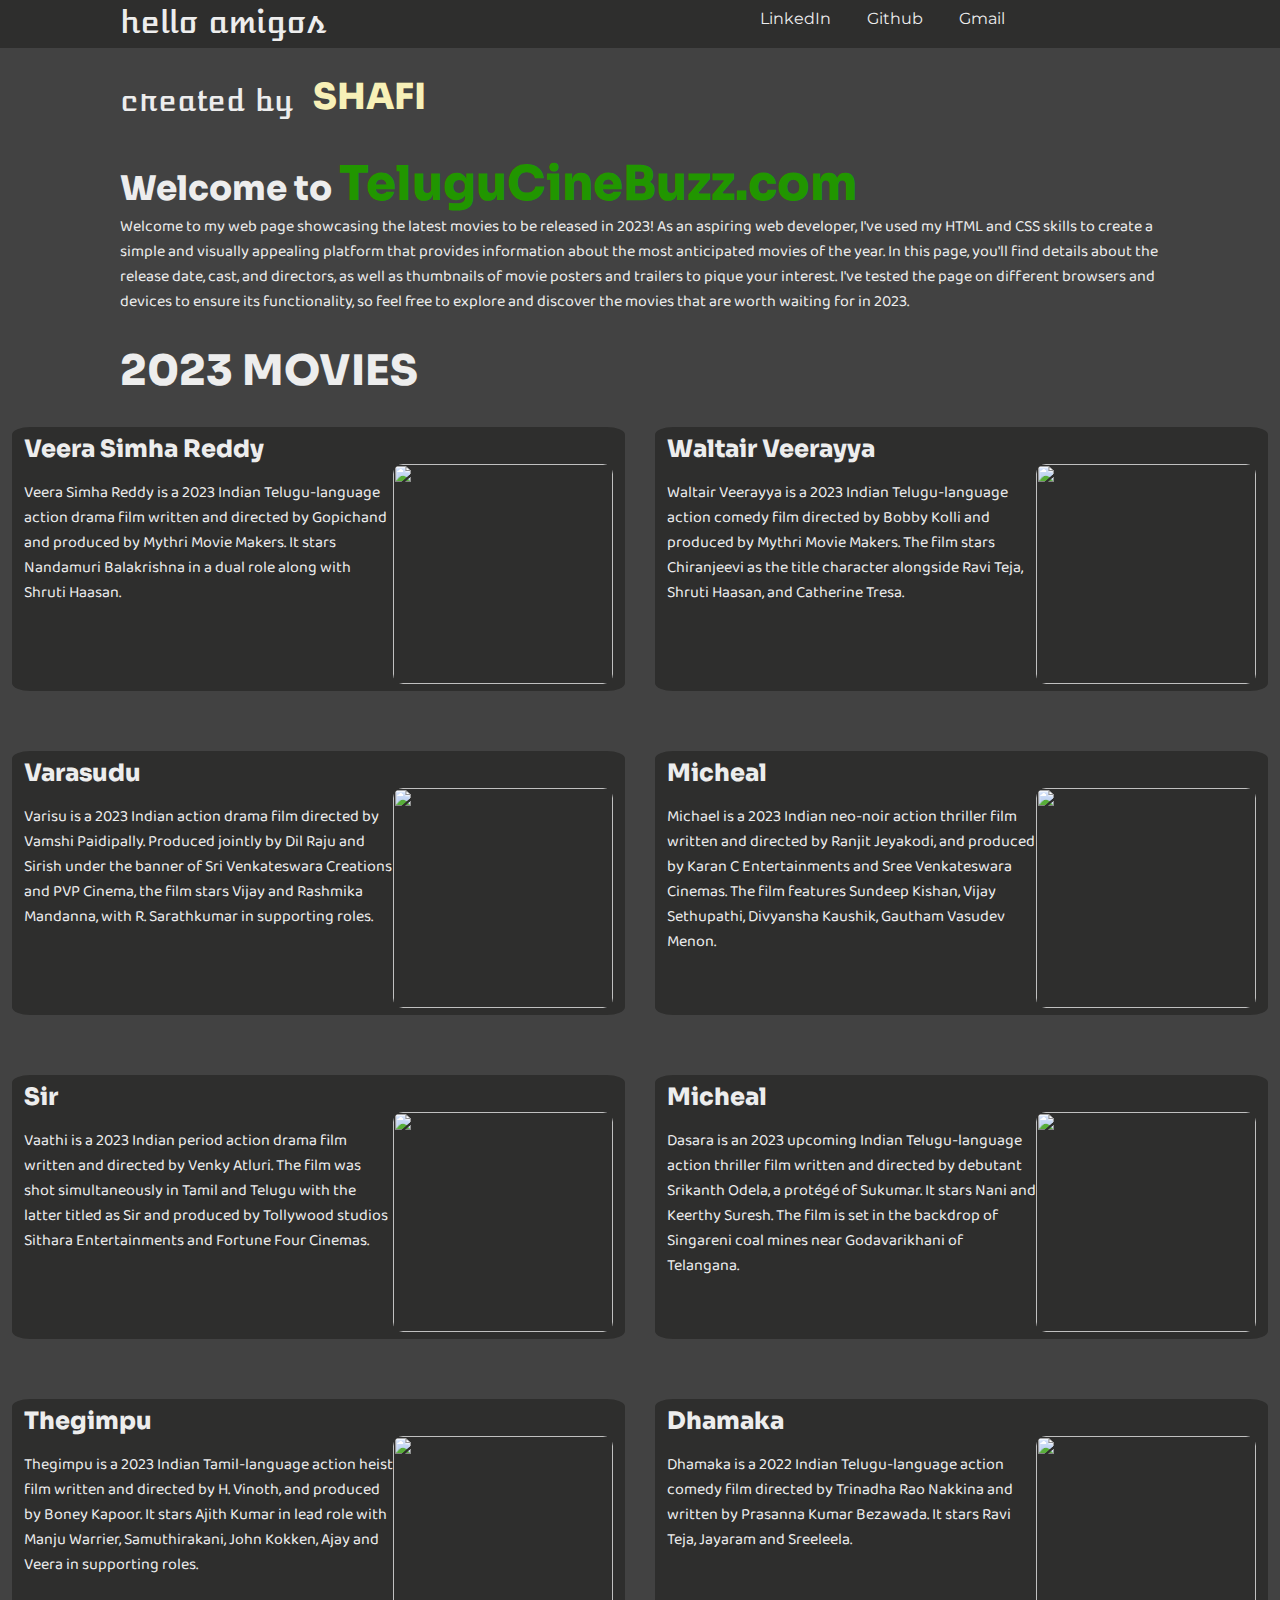
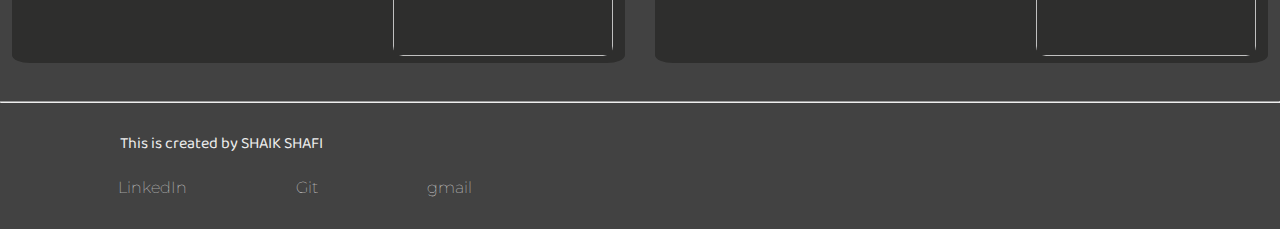
==== index.html @ 4e466ff7 "Update index.html" ====
<!DOCTYPE html>
<html lang="en">

<head>
  <meta charset="UTF-8" />
  <meta name="viewport" content="width=device-width, initial-scale=1.0" />
  <link rel="stylesheet" href="style.css" >
  <style>
    @import url('https://fonts.googleapis.com/css2?family=Atomic+Age&display=swap');
    @import url('https://fonts.googleapis.com/css2?family=Montserrat:wght@100&display=swap');
    @import url('https://fonts.googleapis.com/css2?family=Montserrat:ital,wght@1,600&family=Sora:wght@600&display=swap');
    @import url('https://fonts.googleapis.com/css2?family=Baloo+2&family=Montserrat:ital,wght@1,600&family=Sora:wght@300&display=swap');
 
 </style>
  <title>TeluguCineBuzz</title>
</head>

<body>
 <div class="container">
   <span class="hola">hello amigos</span>
   <div class="topmenu">
          <span><a href="https://www.linkedin.com/in/shaik-shafi-263649238/">LinkedIn</a></span>
          <span><a href="https://github.com/shafi099">Github</a></span>
          <span><a href="shaikshafieluru@gmail.com">Gmail</a></span>
          </div>
</div>
<div></div>
<div class="intro">
    <span class="im">created by</span>
    <span class="introbox">SHAFI</span>
    </span>
</div>

<div class="welbox"><span class="wel">Welcome to </span ><span class="buzz">TeluguCineBuzz.com</span></div>

<div class="desc">Welcome to my web page showcasing the latest movies to be released in 2023! As an aspiring web developer, I've used my HTML and CSS skills to create a simple and visually appealing platform that provides information about the most anticipated movies of the year. In this page, you'll find details about the release date, cast, and directors, as well as thumbnails of movie posters and trailers to pique your interest. I've tested the page on different browsers and devices to ensure its functionality, so feel free to explore and discover the movies that are worth waiting for in 2023.</div>

<div class="moviehead"> 2023 MOVIES</div>
<div class="moviebox">
  <div class="innerbox1">
    <div><div class="title">Veera Simha Reddy</div>
        <img src="1.jpg" class="image">
      <p class="moviepara">Veera Simha Reddy is a 2023 Indian Telugu-language action drama film written and directed by Gopichand and produced by Mythri Movie Makers. It stars Nandamuri Balakrishna in a dual role along with Shruti Haasan. </p></div>
  </div>
    <div class="innerbox2">
         <div><div class="title">Waltair Veerayya</div> <img src="2.jpg">
     <p class="moviepara">Waltair Veerayya is a 2023 Indian Telugu-language action comedy film directed by Bobby Kolli and produced by Mythri Movie Makers. The film stars Chiranjeevi as the title character alongside Ravi Teja, Shruti Haasan, and Catherine Tresa.</p></div>
  </div>
</div>

<div class="moviebox">
  <div class="innerbox1">
        <div><div class="title">Varasudu</div><img src="3.jpg" class="image">
      <p class="moviepara">Varisu is a 2023 Indian action drama film directed by Vamshi Paidipally. Produced jointly by Dil Raju and Sirish under the banner of Sri Venkateswara Creations and PVP Cinema, the film stars Vijay and Rashmika Mandanna, with R. Sarathkumar in supporting roles.</p></div>
  </div>
    <div class="innerbox2">
        <div><div class="title">Micheal</div><img src="4.jpg">
      <p class="moviepara">Michael is a 2023 Indian neo-noir action thriller film written and directed by Ranjit Jeyakodi, and produced by Karan C Entertainments and Sree Venkateswara Cinemas. The film features Sundeep Kishan, Vijay Sethupathi, Divyansha Kaushik, Gautham Vasudev Menon.</p></div>
  </div>
</div>


<div class="moviebox">
  <div class="innerbox1">
        <div><div class="title">Sir</div><img src="5.jpg" class="image">
      <p class="moviepara">Vaathi is a 2023 Indian period action drama film written and directed by Venky Atluri. The film was shot simultaneously in Tamil and Telugu with the latter titled as Sir and produced by Tollywood studios Sithara Entertainments and Fortune Four Cinemas. </p></div>
  </div>
    <div class="innerbox2">
       <div><div class="title">Micheal</div> <img src="6.jpg">
      <p class="moviepara">Dasara is an 2023 upcoming Indian Telugu-language action thriller film written and directed by debutant Srikanth Odela, a protégé of Sukumar. It stars Nani and Keerthy Suresh. The film is set in the backdrop of Singareni coal mines near Godavarikhani of Telangana.</p></div>
  </div>
</div>


<div class="moviebox">
  <div class="innerbox1">
      <div><div class="title">Thegimpu</div>  <img src="7.jpg" class="image">
      <p class="moviepara">Thegimpu is a 2023 Indian Tamil-language action heist film written and directed by H. Vinoth, and produced by Boney Kapoor. It stars Ajith Kumar in lead role with Manju Warrier, Samuthirakani, John Kokken, Ajay and Veera in supporting roles.</p></div>
  </div>
    <div class="innerbox2">
       <div><div class="title">Dhamaka</div> <img src="8.jpg">
      <p class="moviepara">Dhamaka is a 2022 Indian Telugu-language action comedy film directed by Trinadha Rao Nakkina and written by Prasanna Kumar Bezawada. It stars Ravi Teja, Jayaram and Sreeleela.</p></div>
  </div>
</div>



<hr>

<p class="last">This is created by SHAIK SHAFI</p>

<div class="bottommenu">
  <span><a href="https://www.linkedin.com/in/shaik-shafi-263649238/">LinkedIn</a></span>
  <span><a href="https://github.com/shafi099">Git</a></span>
  <span><a href="shaikshafieluru@gmail.com">gmail</a></span>
  </div>





</body>

</html>
---- style.css ----
body{
  background-color: #424242;
  margin:0px;
  }
@font-face{
font-family:myFont;
src:url(GloriaHallelujah-Regular.ttf)
}




.container{
margin:0x;
display:flex;
height:48px;
background-color: #2e2e2d;
}
.hola{
width:50%;
font-family: 'Atomic Age', cursive;
font-size:32px;
font-weight:1;
color: #ededed;
margin-left:120px;
}
.topmenu{
gap:0px;
display:flex;
margin-top:9px;
margin-left:0px;
font-family:palatino;
gap:36px;
}
.topmenu a{
  color:#ededed;
background-color: #2e2e2d;
width:100px;
height:32px;
border:none;
font-family: 'Montserrat', sans-serif;
text-decoration: none;
}
.welbox{padding-left:120px;margin-top:32px;}
.wel{font-size:34px;font-weight:900;color:#ededed;font-family: 'Sora', sans-serif;}
.buzz{font-size:48px;font-weight:900;color:#219600;font-family: 'Sora', sans-serif;}
.intro{
  margin-left:0px;
  margin-top:26px;display:flex;gap:14px;color: #ededed;
}
.im{color:#ededed;padding-left:120px;padding-top:6px;font-family: 'Atomic Age', cursive;font-size:30px;text-align: bottom;}
.introbox{padding-left:6px;font-size:36px;font-family: 'Sora', sans-serif;font-weight:900;color:#f7f0b7;}

.ss,.hh,.aa,.ff,.ii{color:#f7f0b7;}
.desc{font-family: 'Baloo 2', cursive;font-weight:100;margin-left:120px;margin-right:120px;color: #ededed}
.moviehead{margin-left:120px;font-size:42px;color: #ededed;
margin-top:30px;display:flex;gap:14px;font-family: 'Sora', sans-serif;font-weight: 900;}

.moviebox{
  background-color:#424242;
  height:300px;
  position:center;
  padding: 12px 12px 12px 12px;
  display:flex;
  gap:30px;
  justify-content:center;
  align-items:center;
  overflow:hidden;
  
}
.innerbox1,.innerbox2{
  background-color:#2e2e2d;
  
    max-width: 600px;
    width: 100%;
  
  
  height:80%;
  display:flex;
  gap:15px;
  padding:12px;
  border-radius:3%;
  justify-content:center;
  align-items:center;
}

img{ border-radius: 10px; height:220px;width:220px;float:right;}
.title{font-family: 'Sora', sans-serif;font-weight: 900;font-size:24px;color: #ededed;}
.moviepara{font-family: 'Baloo 2', cursive;font-weight:100;color: #ededed; }
hr{color: #ededed;}
.last{padding-top:12px;padding-left:120px;font-family: 'Baloo 2', cursive;font-weight:100;margin-left:0px;margin-right:0px;color: #ededed}
.bottommenu{padding-left:12px;padding-top:4px;font-family: 'Baloo 2', cursive;font-weight:100;gap:24px;}
.bottommenu a{margin-left:106px;margin-bottom: 15px;padding-bottom:32px;
  margin-top: 10px;
  color:#ededed;
height:32px;
border:none;
font-family: 'Montserrat', sans-serif;
text-decoration: none;
}

@media all and (max-width:480px){
  body{
    background-color: #424242;
    margin:0px;
    }
    .container{
      margin-left:6x;
      display:flex;
      height:36px;
      background-color: #2e2e2d;
      gap:10px;
      
      }
      .hola{

      font-family: 'Atomic Age', cursive;
      font-size:20px;
      font-weight:1;
      color: #ededed;
      padding-top: 6px;
      margin-left:12px;
      }
      .topmenu{
        float:right;
      gap:0px;
      display:nowrap;
      margin-top:0px;
      margin-left:0px;
      font-family:palatino;
      gap:10px;
      font-size: 12px;
      background-color: #2e2e2d;
      justify-content: center;
      align-items: center;
      }
      .topmenu span{
        margin-left:16px;
        margin-top: 18px;
        color:#ededed;
      height:32px;
      border:none;
      font-family: 'Montserrat', sans-serif;
      text-decoration: none;
      }

      .intro{
        margin-left:0px;
        margin-top:10px;display:flex;gap:6px;color: #ededed;
      }
      
.im{padding-top:16px;padding-left:12px;font-family: 'Atomic Age', cursive;font-size:20px;text-align: bottom;}

.ss,.hh,.aa,.ff,.ii{color:#f7f0b7;}

.welbox{padding-left:12px;margin-top:32px;}
.wel{font-size:20px;font-weight:900;color:#ededed;font-family: 'Sora', sans-serif;}
.buzz{font-size:26px;font-weight:900;color:#219600;font-family: 'Sora', sans-serif;}
.desc{padding:12px;font-family: 'Baloo 2', cursive;font-weight:100;margin-left:0px;margin-right:0px;color: #ededed}
.moviehead{margin-left:0px;font-size:42px;color: #ededed;padding-left:3px;
margin-top:30px;display:flex;gap:14px;font-family: 'Sora', sans-serif;font-weight: 900;}


.moviebox{
  background-color:#424242;
  height:500px;
  position:center;
  padding: 12px 12px 12px 12px;
  display:grid;
  gap:2px;
  justify-content:center;
  align-items:center;
  
  
}

.innerbox1,.innerbox2{
  background-color:#2e2e2d;
  
    max-width: 600px;
    width: 90%;
  
  overflow:auto;
  height:80%;
  display:grid;
  gap:15px;
  padding:12px;
  border-radius:3%;
  justify-content:center;
  align-items:center;
}

img{ border-radius: 10px; ;height:220px;width:220px;float:center;}
.title{font-family: 'Sora', sans-serif;font-weight: 900;font-size:18px;color: #ededed;}
.moviepara{font-family: 'Baloo 2', cursive;font-weight:100;color: #ededed; }
.last{padding-top:12px;padding-left:24px;font-family: 'Baloo 2', cursive;font-weight:100;margin-left:0px;margin-right:0px;color: #ededed}
.bottommenu{padding-left:12px;padding-top:4px;font-family: 'Baloo 2', cursive;font-weight:100;gap:24px;}
.bottommenu a{margin-left:16px;
  margin-top: 10px;
  color:#ededed;
height:32px;
border:none;
font-family: 'Montserrat', sans-serif;
text-decoration: none;
}

}
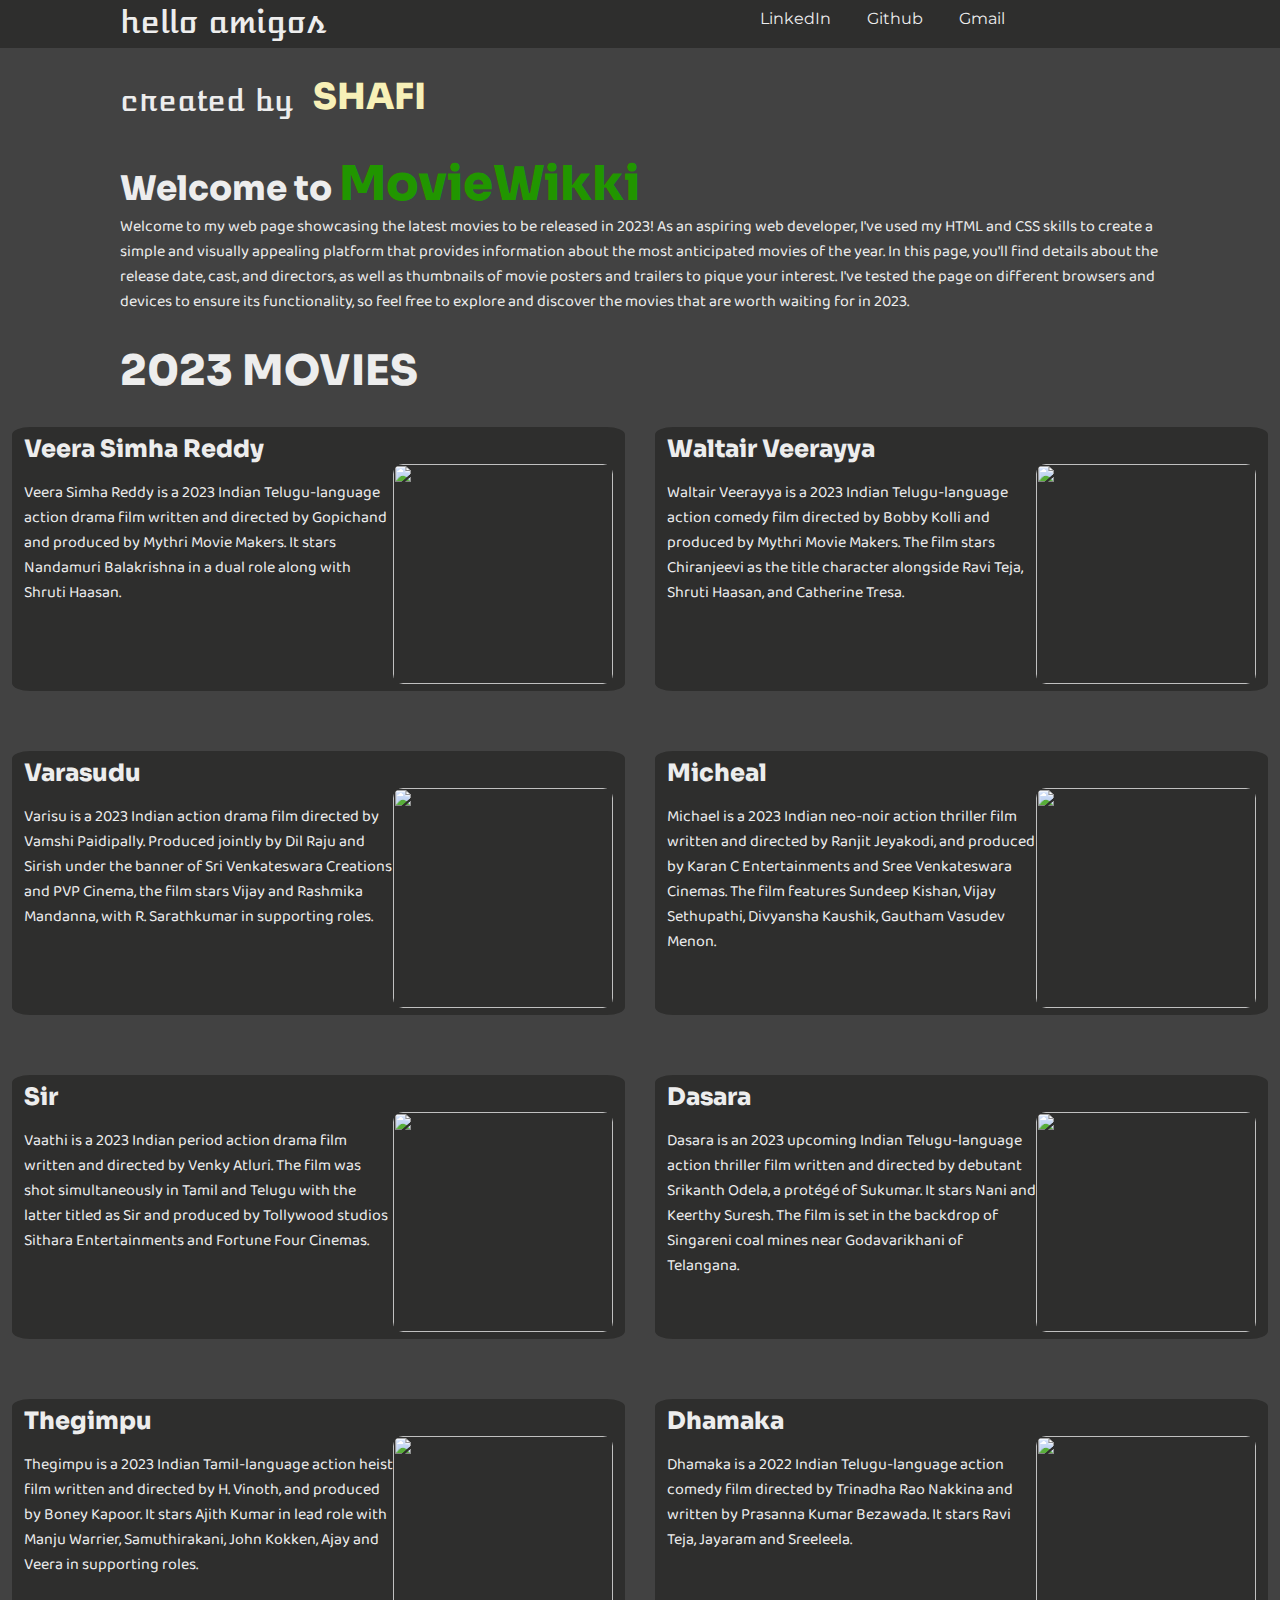
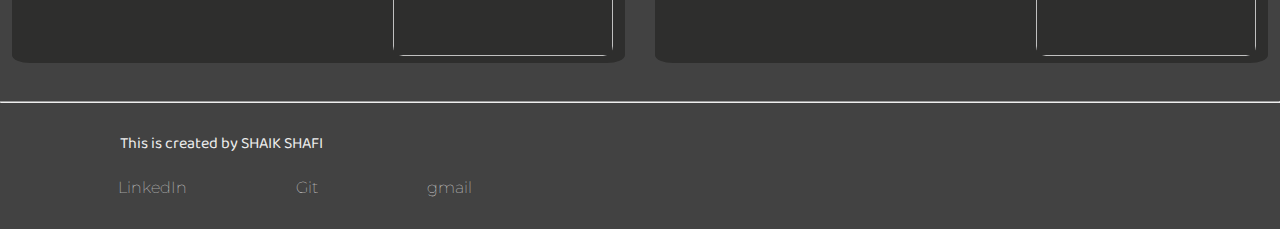
==== commit f4ff8ce2: "commit" ====
--- a/index.html
+++ b/index.html
@@ -31,7 +31,7 @@
     </span>
 </div>
 
-<div class="welbox"><span class="wel">Welcome to </span ><span class="buzz">TeluguCineBuzz.com</span></div>
+<div class="welbox"><span class="wel">Welcome to </span ><span class="buzz">MovieWikki</span></div>
 
 <div class="desc">Welcome to my web page showcasing the latest movies to be released in 2023! As an aspiring web developer, I've used my HTML and CSS skills to create a simple and visually appealing platform that provides information about the most anticipated movies of the year. In this page, you'll find details about the release date, cast, and directors, as well as thumbnails of movie posters and trailers to pique your interest. I've tested the page on different browsers and devices to ensure its functionality, so feel free to explore and discover the movies that are worth waiting for in 2023.</div>
 
@@ -66,7 +66,7 @@
       <p class="moviepara">Vaathi is a 2023 Indian period action drama film written and directed by Venky Atluri. The film was shot simultaneously in Tamil and Telugu with the latter titled as Sir and produced by Tollywood studios Sithara Entertainments and Fortune Four Cinemas. </p></div>
   </div>
     <div class="innerbox2">
-       <div><div class="title">Micheal</div> <img src="6.jpg">
+       <div><div class="title">Dasara</div> <img src="6.jpg">
       <p class="moviepara">Dasara is an 2023 upcoming Indian Telugu-language action thriller film written and directed by debutant Srikanth Odela, a protégé of Sukumar. It stars Nani and Keerthy Suresh. The film is set in the backdrop of Singareni coal mines near Godavarikhani of Telangana.</p></div>
   </div>
 </div>
--- a/style.css
+++ b/style.css
@@ -177,12 +177,12 @@
 
 .innerbox1,.innerbox2{
   background-color:#2e2e2d;
-  
+  /* height:500px; */
     max-width: 600px;
     width: 90%;
   
   overflow:auto;
-  height:80%;
+  height:90%;
   display:grid;
   gap:15px;
   padding:12px;
@@ -191,8 +191,8 @@
   align-items:center;
 }
 
-img{ border-radius: 10px; ;height:220px;width:220px;float:center;}
-.title{font-family: 'Sora', sans-serif;font-weight: 900;font-size:18px;color: #ededed;}
+img{ border-radius: 10px; ;height:175px;width:175px;float:center;margin-top:18px;}
+.title{font-family: 'Sora', sans-serif;font-weight: 900;font-size:24px;color: #ededed;}
 .moviepara{font-family: 'Baloo 2', cursive;font-weight:100;color: #ededed; }
 .last{padding-top:12px;padding-left:24px;font-family: 'Baloo 2', cursive;font-weight:100;margin-left:0px;margin-right:0px;color: #ededed}
 .bottommenu{padding-left:12px;padding-top:4px;font-family: 'Baloo 2', cursive;font-weight:100;gap:24px;}
